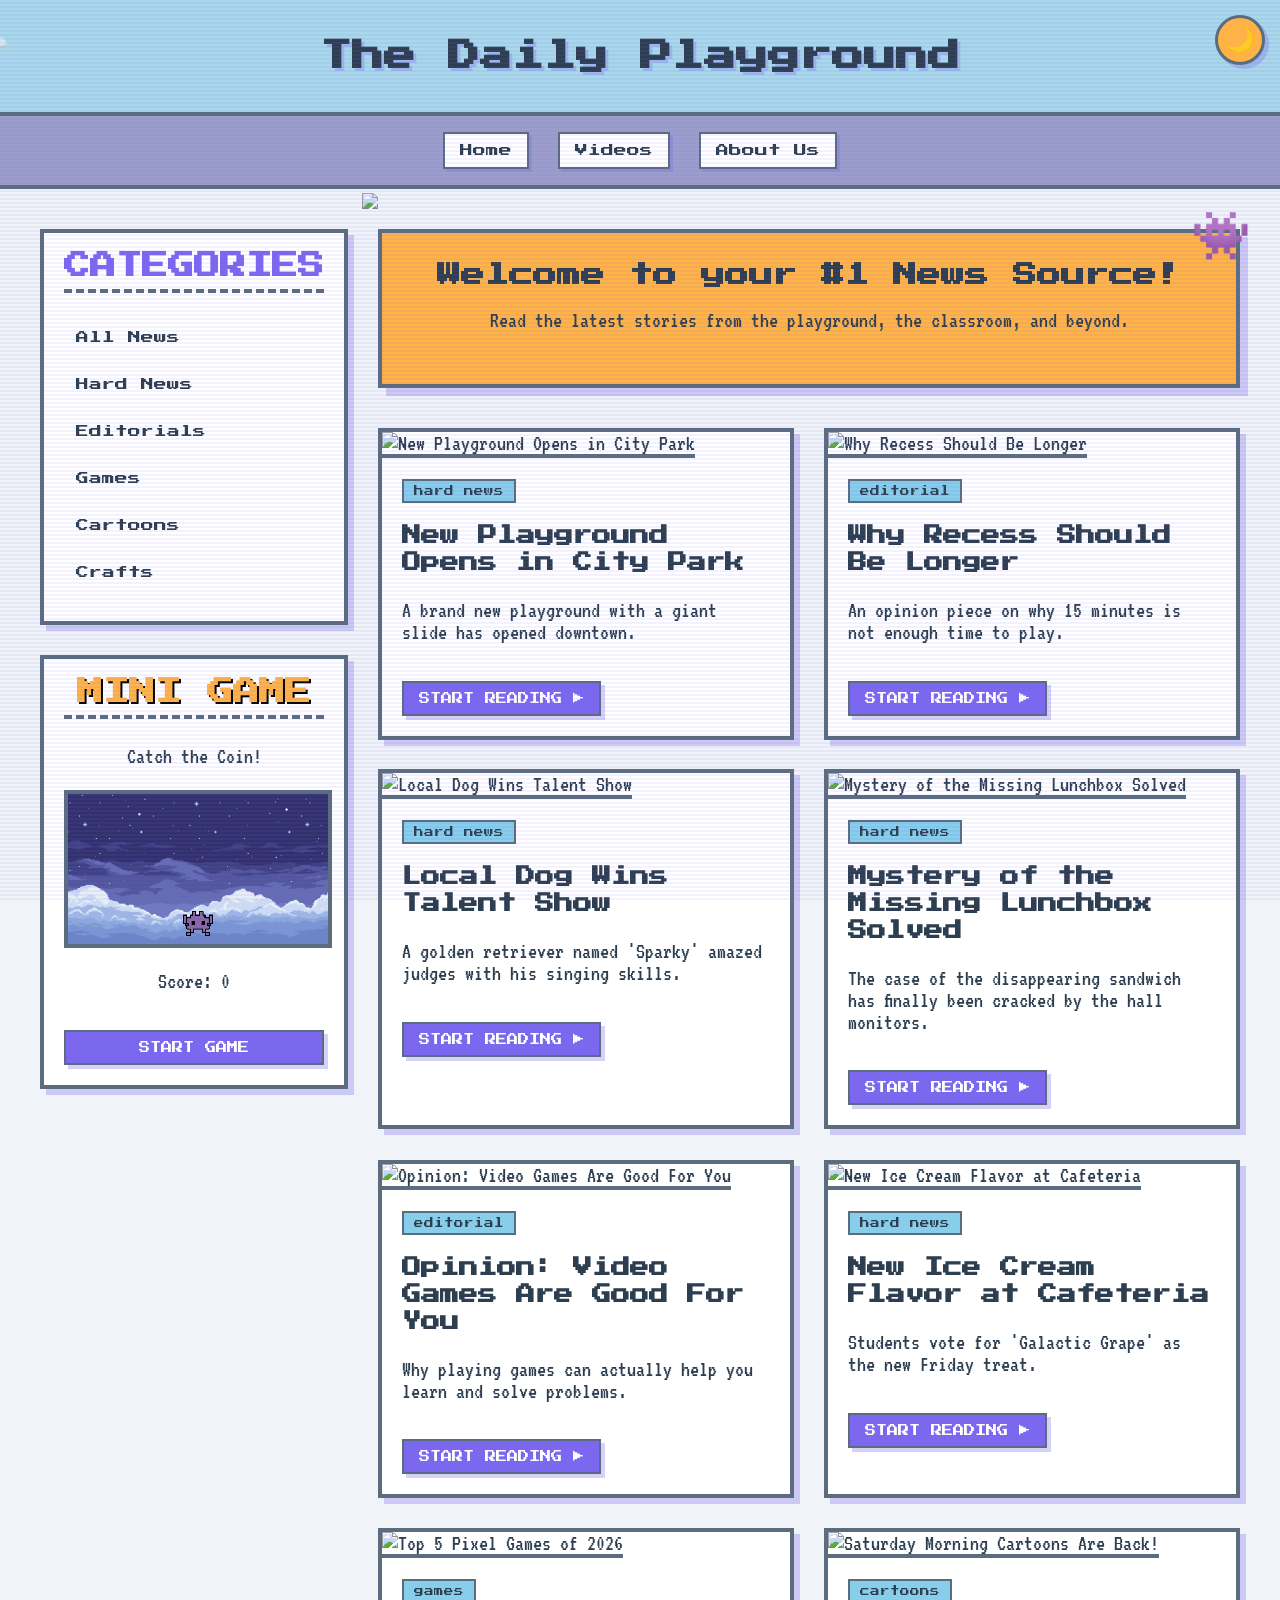
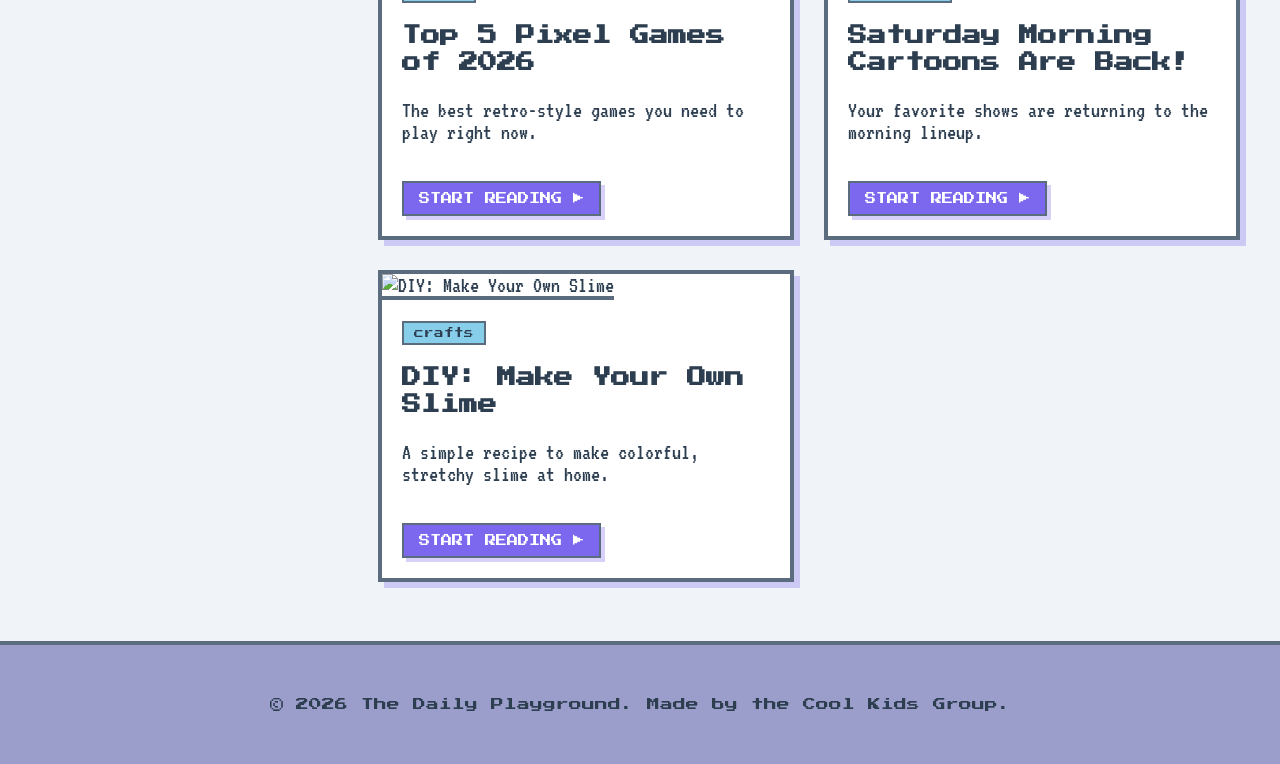
==== index.html @ b67824c5 "update" ====
<!DOCTYPE html>
<html lang="en">
<head>
    <meta charset="UTF-8">
    <meta name="viewport" content="width=device-width, initial-scale=1.0">
    <title>The Daily Playground - Kids News</title>
    <link rel="stylesheet" href="style.css">
    <link href="https://fonts.googleapis.com/css2?family=Press+Start+2P&family=VT323&display=swap" rel="stylesheet">
</head>
<body>
    <!-- Dark Mode Toggle Button -->
    <button id="theme-toggle" class="theme-toggle" aria-label="Toggle dark mode" title="Switch between light and dark mode">🌙</button>
    
    <header>
        <h1>The Daily Playground</h1>
    </header>
    <nav aria-label="Main navigation">
        <button class="menu-toggle" aria-label="Toggle menu" aria-expanded="false">☰</button>
        <div class="nav-links">
            <a href="index.html" aria-current="page">Home</a>
            <a href="videos.html">Videos</a>
            <a href="about.html">About Us</a>
        </div>
    </nav>

    <main class="main-layout">
        <aside class="sidebar">
            <div class="sidebar-card">
                <h3>CATEGORIES</h3>
                <ul class="category-list">
                    <li><a href="#" onclick="filterArticles('all')">All News</a></li>
                    <li><a href="#" onclick="filterArticles('hard-news')">Hard News</a></li>
                    <li><a href="#" onclick="filterArticles('editorial')">Editorials</a></li>
                    <li><a href="#" onclick="filterArticles('games')">Games</a></li>
                    <li><a href="#" onclick="filterArticles('cartoons')">Cartoons</a></li>
                    <li><a href="#" onclick="filterArticles('crafts')">Crafts</a></li>
                </ul>
            </div>

            <div class="sidebar-card mini-game-container">
                <h3>MINI GAME</h3>
                <p>Catch the Coin!</p>
                <div id="game-area">
                    <img id="player" src="alien.png" alt="Alien Player">
                    <div id="coin">🪙</div>
                </div>
                <p>Score: <span id="game-score">0</span></p>
                <button id="start-game-btn" class="read-more" style="width: 100%;">START GAME</button>
            </div>
        </aside>

        <div class="content-area">
            <section class="hero">
                <img src="https://api.dicebear.com/9.x/pixel-art/svg?seed=Robot" class="floating-asset" style="top: -40px; left: -20px; width: 80px; animation: bounce 2s infinite;">
                <h2>Welcome to your #1 News Source!</h2>
                <p>Read the latest stories from the playground, the classroom, and beyond.</p>
            </section>

            <section id="articles-container" class="articles-grid">
                <!-- Articles will be loaded here by JavaScript -->
                <p>Loading news...</p>
            </section>
        </div>
    </main>

    <footer>
        <p>&copy; 2026 The Daily Playground. Made by the Cool Kids Group.</p>
    </footer>

    <img src="https://media.giphy.com/media/v1.Y2lkPTc5MGI3NjExYjI0aGk2emF4eDNkMG84c2k1NnpyYTQxM3NreGJ4MzNoa3pwMHlraiZlcD12MV9zdGlja2Vyc19zZWFyY2gmY3Q9cw/bjE9JbNSckM0w/giphy.gif" class="nyan-cat" alt="Nyan Cat">
    <div class="scanlines"></div>
    <script src="script.js"></script>
</body>
</html>
---- style.css ----
:root {
  /* Light Mode - Soft and Pleasant Colors */
  --primary-color: #7B68EE; /* Soft Purple */
  --secondary-color: #87CEEB; /* Sky Blue */
  --accent-color: #FFB347; /* Soft Orange */
  --bg-color: #F0F4F8; /* Light Blue-Gray */
  --card-bg: #FFFFFF;
  --text-color: #2C3E50;
  --border-color: #5A6C7D;
  --header-bg: #A8D8EA; /* Soft Aqua */
  --nav-bg: #9B9ECA; /* Soft Lavender */
  --shadow-color: rgba(123, 104, 238, 0.3);
  --hover-shadow: rgba(123, 104, 238, 0.5);
  
  --font-header: 'Press Start 2P', cursive;
  --font-body: 'VT323', monospace;
}

/* Dark Mode - Fun and Eye-Friendly */
body.dark-mode {
  --primary-color: #BB86FC; /* Soft Purple */
  --secondary-color: #03DAC6; /* Teal */
  --accent-color: #875a17; /* Warm Orange */
  --bg-color: #1E1E2E; /* Dark Purple-Blue */
  --card-bg: #2D2D44;
  --text-color: #E0E0E0;
  --border-color: #BB86FC;
  --header-bg: #2D2D44;
  --nav-bg: #3A3A52;
  --shadow-color: rgba(187, 134, 252, 0.4);
  --hover-shadow: rgba(187, 134, 252, 0.6);
}

/* Dark Mode Toggle Button */
.theme-toggle {
  position: fixed;
  top: 15px;
  right: 15px;
  z-index: 10000;
  background: var(--accent-color);
  border: 3px solid var(--border-color);
  border-radius: 50%;
  width: 50px;
  height: 50px;
  cursor: pointer;
  font-size: 1.5rem;
  display: flex;
  align-items: center;
  justify-content: center;
  box-shadow: 4px 4px 0px var(--shadow-color);
  transition: all 0.3s ease;
}

.theme-toggle:hover {
  transform: scale(1.1) rotate(10deg);
  box-shadow: 6px 6px 0px var(--hover-shadow);
}

.theme-toggle:active {
  transform: scale(0.95);
}

body {
  font-family: var(--font-body);
  background-color: var(--bg-color);
  background-image: 
    linear-gradient(var(--bg-color), var(--bg-color)),
    url('https://www.transparenttextures.com/patterns/pixel-weave.png');
  background-blend-mode: normal;
  color: var(--text-color);
  margin: 0;
  padding: 0;
  font-size: 1.4rem;
  overflow-x: hidden;
  cursor: crosshair; /* Gaming cursor */
  transition: background-color 0.3s ease, color 0.3s ease;
}

/* Glitch Effect for Title */
@keyframes glitch {
  0% { text-shadow: 4px 4px 0px var(--shadow-color); transform: translate(0); }
  20% { text-shadow: -4px 4px 0px var(--secondary-color); transform: translate(-2px, 2px); }
  40% { text-shadow: -4px -4px 0px var(--primary-color); transform: translate(-2px, -2px); }
  60% { text-shadow: 4px 4px 0px var(--shadow-color); transform: translate(2px, 2px); }
  80% { text-shadow: 4px -4px 0px var(--accent-color); transform: translate(2px, -2px); }
  100% { text-shadow: 4px 4px 0px var(--shadow-color); transform: translate(0); }
}

header h1:hover {
  animation: glitch 0.3s cubic-bezier(.25, .46, .45, .94) both infinite;
  cursor: help;
}

header {
  background-color: var(--header-bg);
  padding: 2rem 1rem;
  text-align: center;
  border-bottom: 4px solid var(--border-color);
  position: relative;
  overflow: hidden;
  transition: background-color 0.3s ease;
}

/* Floating Clouds Animation */
header::before {
  content: "☁️";
  position: absolute;
  top: 10px;
  left: -50px;
  font-size: 3rem;
  animation: floatCloud 15s linear infinite;
  opacity: 0.8;
}

header::after {
  content: "☁️";
  position: absolute;
  top: 40px;
  left: -50px;
  font-size: 2rem;
  animation: floatCloud 20s linear infinite reverse;
  animation-delay: 5s;
  opacity: 0.6;
}

@keyframes floatCloud {
  0% { left: -50px; }
  100% { left: 110%; }
}

header h1 {
  font-family: var(--font-header);
  margin: 0;
  color: var(--text-color);
  font-size: 2rem;
  text-shadow: 3px 3px 0px var(--shadow-color);
  line-height: 1.5;
  z-index: 10;
  position: relative;
  transition: color 0.3s ease;
}

nav {
  background-color: var(--nav-bg);
  padding: 1rem;
  text-align: center;
  border-bottom: 4px solid var(--border-color);
  transition: background-color 0.3s ease;
  position: relative;
}

/* Mobile Menu Toggle */
.menu-toggle {
  display: none;
  background: var(--primary-color);
  border: 3px solid var(--border-color);
  color: var(--card-bg);
  font-family: var(--font-header);
  font-size: 1.5rem;
  padding: 10px 15px;
  cursor: pointer;
  position: absolute;
  right: 20px;
  top: 50%;
  transform: translateY(-50%);
  box-shadow: 3px 3px 0px var(--shadow-color);
  transition: all 0.3s;
}

.menu-toggle:hover {
  background-color: var(--accent-color);
  transform: translateY(-50%) scale(1.1);
}

@media (max-width: 768px) {
  .menu-toggle {
    display: block;
  }
  
  nav {
    padding: 1rem 1rem 0.5rem;
  }
  
  .nav-links {
    display: none;
    flex-direction: column;
    gap: 10px;
    padding: 10px 0;
  }
  
  .nav-links.active {
    display: flex;
    animation: slideDown 0.3s ease-out;
  }
  
  nav a {
    width: 90%;
    margin: 5px auto;
  }
  
  @keyframes slideDown {
    from {
      opacity: 0;
      transform: translateY(-20px);
    }
    to {
      opacity: 1;
      transform: translateY(0);
    }
  }
}

nav a {
  font-family: var(--font-header);
  color: var(--text-color);
  text-decoration: none;
  margin: 0 10px;
  font-size: 0.8rem;
  padding: 10px 15px;
  display: inline-block;
  background-color: var(--card-bg);
  border: 2px solid var(--border-color);
  box-shadow: 3px 3px 0px var(--shadow-color);
  transition: transform 0.2s, background-color 0.3s, box-shadow 0.2s;
}

nav a:hover {
  background-color: var(--accent-color);
  color: var(--text-color);
  transform: translateY(-2px);
  box-shadow: 5px 5px 0px var(--hover-shadow);
}

nav a:active {
  transform: translateY(2px);
  box-shadow: 1px 1px 0px var(--shadow-color);
}

main {
  max-width: 1200px;
  margin: 40px auto;
  padding: 0 20px;
}

.main-layout {
  display: flex;
  gap: 30px;
}

.sidebar {
  flex: 0 0 200px;
  height: fit-content;
  position: sticky;
  top: 20px;
}

.sidebar-card {
  background: var(--card-bg);
  border: 4px solid var(--border-color);
  box-shadow: 6px 6px 0px var(--shadow-color);
  padding: 20px;
  margin-bottom: 30px;
  transition: background-color 0.3s ease, box-shadow 0.3s ease;
}

.sidebar h3 {
  font-family: var(--font-header);
  color: var(--primary-color);
  margin-top: 0;
  text-align: center;
  border-bottom: 4px dashed var(--border-color);
  padding-bottom: 10px;
  transition: color 0.3s ease;
}

.category-list {
  list-style: none;
  padding: 0;
  margin: 0;
}

.category-list li {
  margin-bottom: 10px;
}

.category-list a {
  display: block;
  font-family: var(--font-header);
  font-size: 0.8rem;
  color: var(--text-color);
  text-decoration: none;
  padding: 10px;
  border: 2px solid transparent;
  transition: all 0.3s;
}

.category-list a:hover {
  background-color: var(--accent-color);
  border: 2px solid var(--border-color);
  transform: translateX(5px);
  box-shadow: 3px 3px 0px var(--shadow-color);
}

.content-area {
  flex: 1;
}

@media (max-width: 768px) {
  .main-layout {
    flex-direction: column;
  }
  
  .sidebar {
    position: static;
    width: auto;
  }
}

.hero {
  background-color: var(--accent-color);
  padding: 30px;
  margin-bottom: 40px;
  text-align: center;
  border: 4px solid var(--border-color);
  box-shadow: 8px 8px 0px var(--shadow-color);
  position: relative;
  transition: background-color 0.3s ease, box-shadow 0.3s ease;
}

.hero::after {
  content: "👾";
  position: absolute;
  top: -25px;
  right: -15px;
  font-size: 3rem;
  animation: bounce 1s infinite alternate;
}

@keyframes bounce {
  from { transform: translateY(0); }
  to { transform: translateY(-10px); }
}

.hero h2 {
  font-family: var(--font-header);
  color: var(--text-color);
  font-size: 1.5rem;
  margin-top: 0;
  transition: color 0.3s ease;
}

.articles-grid {
  display: grid;
  grid-template-columns: repeat(auto-fit, minmax(300px, 1fr));
  gap: 30px;
}

.article-card {
  background: var(--card-bg);
  border: 4px solid var(--border-color);
  box-shadow: 6px 6px 0px var(--shadow-color);
  transition: transform 0.2s, box-shadow 0.2s, background-color 0.3s;
  position: relative;
}

.article-card:hover {
  transform: translate(-3px, -3px);
  box-shadow: 9px 9px 0px var(--hover-shadow);
}

.article-card img {
  width: 100%;
  height: 200px;
  object-fit: cover;
  border-bottom: 4px solid var(--border-color);
  image-rendering: pixelated; /* Tries to give a pixel look */
}

.article-content {
  padding: 20px;
}

.category-tag {
  background-color: var(--secondary-color);
  padding: 5px 10px;
  font-family: var(--font-header);
  font-size: 0.6rem;
  color: var(--text-color);
  border: 2px solid var(--border-color);
  display: inline-block;
  margin-bottom: 10px;
  transition: background-color 0.3s ease, color 0.3s ease;
}

.article-title {
  font-family: var(--font-header);
  margin: 10px 0;
  font-size: 1.2rem;
  color: var(--text-color);
  line-height: 1.4;
  transition: color 0.3s ease;
}

.read-more {
  display: inline-block;
  margin-top: 15px;
  background-color: var(--primary-color);
  color: var(--card-bg);
  text-decoration: none;
  font-family: var(--font-header);
  font-size: 0.7rem;
  padding: 10px 15px;
  border: 2px solid var(--border-color);
  box-shadow: 4px 4px 0px var(--shadow-color);
  transition: all 0.3s;
}

.read-more:hover {
  background-color: var(--accent-color);
  color: var(--text-color);
  transform: scale(1.05);
  box-shadow: 6px 6px 0px var(--hover-shadow);
}

/* Pop In Animation for Cards */
@keyframes popIn {
  0% { opacity: 0; transform: scale(0.5) translateY(50px); }
  70% { transform: scale(1.1) translateY(-10px); }
  100% { opacity: 1; transform: scale(1) translateY(0); }
}

/* Single Article Page */
.article-detail {
  background: var(--card-bg);
  padding: 40px;
  border: 4px solid var(--border-color);
  box-shadow: 10px 10px 0px var(--shadow-color);
  position: relative;
  transition: background-color 0.3s ease, box-shadow 0.3s ease;
}

.article-detail h1 {
  font-family: var(--font-header);
  font-size: 2rem;
  margin-top: 0;
}

.article-detail img {
  width: 100%;
  max-height: 400px;
  object-fit: cover;
  border: 4px solid var(--border-color);
  margin: 20px 0;
}

.article-meta {
  font-family: var(--font-body);
  font-size: 1.2rem;
  color: var(--text-color);
  opacity: 0.7;
  border-bottom: 4px dashed var(--accent-color);
  padding-bottom: 15px;
  margin-bottom: 20px;
  transition: color 0.3s ease;
}

footer {
  text-align: center;
  padding: 40px;
  background-color: var(--nav-bg);
  color: var(--text-color);
  font-family: var(--font-header);
  font-size: 0.8rem;
  margin-top: 60px;
  border-top: 4px solid var(--border-color);
  transition: background-color 0.3s ease, color 0.3s ease;
}

/* Video Section */
.video-container {
  position: relative;
  padding-bottom: 56.25%; /* 16:9 */
  height: 0;
  overflow: hidden;
  border: 4px solid var(--border-color);
  box-shadow: 8px 8px 0px var(--shadow-color);
  background: #000;
  margin-bottom: 20px;
  transition: box-shadow 0.3s ease;
}

.video-container iframe {
  position: absolute;
  top: 0;
  left: 0;
  width: 100%;
  height: 100%;
  border: 0;
}

/* Fun decorative classes */
.pixel-star {
  display: inline-block;
  color: var(--accent-color);
  text-shadow: 2px 2px 0px black;
}

/* CRT Scanline Effect */
.scanlines {
  position: fixed;
  top: 0;
  left: 0;
  width: 100vw;
  height: 100vh;
  background: linear-gradient(
    to bottom,
    rgba(255,255,255,0),
    rgba(255,255,255,0) 50%,
    var(--shadow-color) 50%,
    var(--shadow-color)
  );
  background-size: 100% 4px;
  pointer-events: none;
  z-index: 9999;
  animation: scrollScanlines 10s linear infinite;
  opacity: 0.3;
}

@keyframes scrollScanlines {
  0% { background-position: 0 0; }
  100% { background-position: 0 100%; }
}

/* Team Grid */
.team-grid {
  display: grid;
  grid-template-columns: repeat(auto-fit, minmax(150px, 1fr));
  gap: 20px;
  margin: 30px 0;
}

.team-member {
  text-align: center;
  background: rgba(0,0,0,0.05);
  padding: 15px;
  border: 2px dashed var(--border-color);
  border-radius: 10px;
  transition: transform 0.2s;
}

.team-member:hover {
  transform: scale(1.1) rotate(2deg);
  background: var(--accent-color);
}

.team-member img {
  width: 80px;
  height: 80px;
  border-radius: 50%;
  border: 4px solid var(--border-color);
  background: white;
}

/* Floating Assets */
.floating-asset {
  position: absolute;
  pointer-events: none;
  z-index: 5;
}

.nyan-cat {
  position: fixed;
  bottom: 20px;
  left: -100px;
  width: 100px;
  animation: nyanRun 15s linear infinite;
  z-index: 100;
}

@keyframes nyanRun {
  0% { left: -100px; }
  100% { left: 110vw; }
}

/* Mini Game Styles */
.mini-game-container {
  text-align: center;
}

.mini-game-container h3 {
  font-family: var(--font-header);
  color: var(--accent-color);
  text-shadow: 2px 2px 0 black;
}

#game-area {
  width: 100%;
  height: 150px;
  background-image: url('nature-true.jpg');
  background-size: cover;
  background-position: center;
  border: 4px solid var(--border-color);
  position: relative;
  overflow: hidden;
  margin-bottom: 10px;
  cursor: none; /* Hide default cursor inside game */
}

#player {
  position: absolute;
  bottom: 0;
  left: 50%;
  width: 40px;
  height: 40px;
  transform: translateX(-50%);
  transition: left 0.1s linear;
  image-rendering: pixelated;
}

#coin {
  position: absolute;
  top: -30px;
  left: 50%;
  font-size: 20px;
}

@keyframes coinFall {
  0% { top: -30px; }
  100% { top: 150px; }
}

/* Scroll Reveal Animation */
.scroll-reveal {
  opacity: 0;
  transform: translateY(30px);
  transition: opacity 0.6s ease-out, transform 0.6s ease-out;
}

.scroll-reveal.revealed {
  opacity: 1;
  transform: translateY(0);
}

/* Shake animation for interactive elements */
@keyframes shake {
  0%, 100% { transform: rotate(0deg); }
  25% { transform: rotate(-5deg); }
  75% { transform: rotate(5deg); }
}

.shake-on-hover:hover {
  animation: shake 0.5s ease-in-out;
}

/* Pulse animation for important buttons */
@keyframes pulse {
  0%, 100% { transform: scale(1); }
  50% { transform: scale(1.05); }
}

.pulse-animation {
  animation: pulse 2s ease-in-out infinite;
}

/* Rainbow text effect for special elements */
@keyframes rainbow {
  0% { color: var(--primary-color); }
  25% { color: var(--secondary-color); }
  50% { color: var(--accent-color); }
  75% { color: var(--primary-color); }
  100% { color: var(--secondary-color); }
}

.rainbow-text:hover {
  animation: rainbow 3s linear infinite;
}

/* Smooth scroll behavior */
html {
  scroll-behavior: smooth;
}

/* Loading spinner for articles */
@keyframes spin {
  0% { transform: rotate(0deg); }
  100% { transform: rotate(360deg); }
}

.loading-spinner {
  display: inline-block;
  width: 40px;
  height: 40px;
  border: 4px solid var(--shadow-color);
  border-top: 4px solid var(--primary-color);
  border-radius: 50%;
  animation: spin 1s linear infinite;
  margin: 20px auto;
}
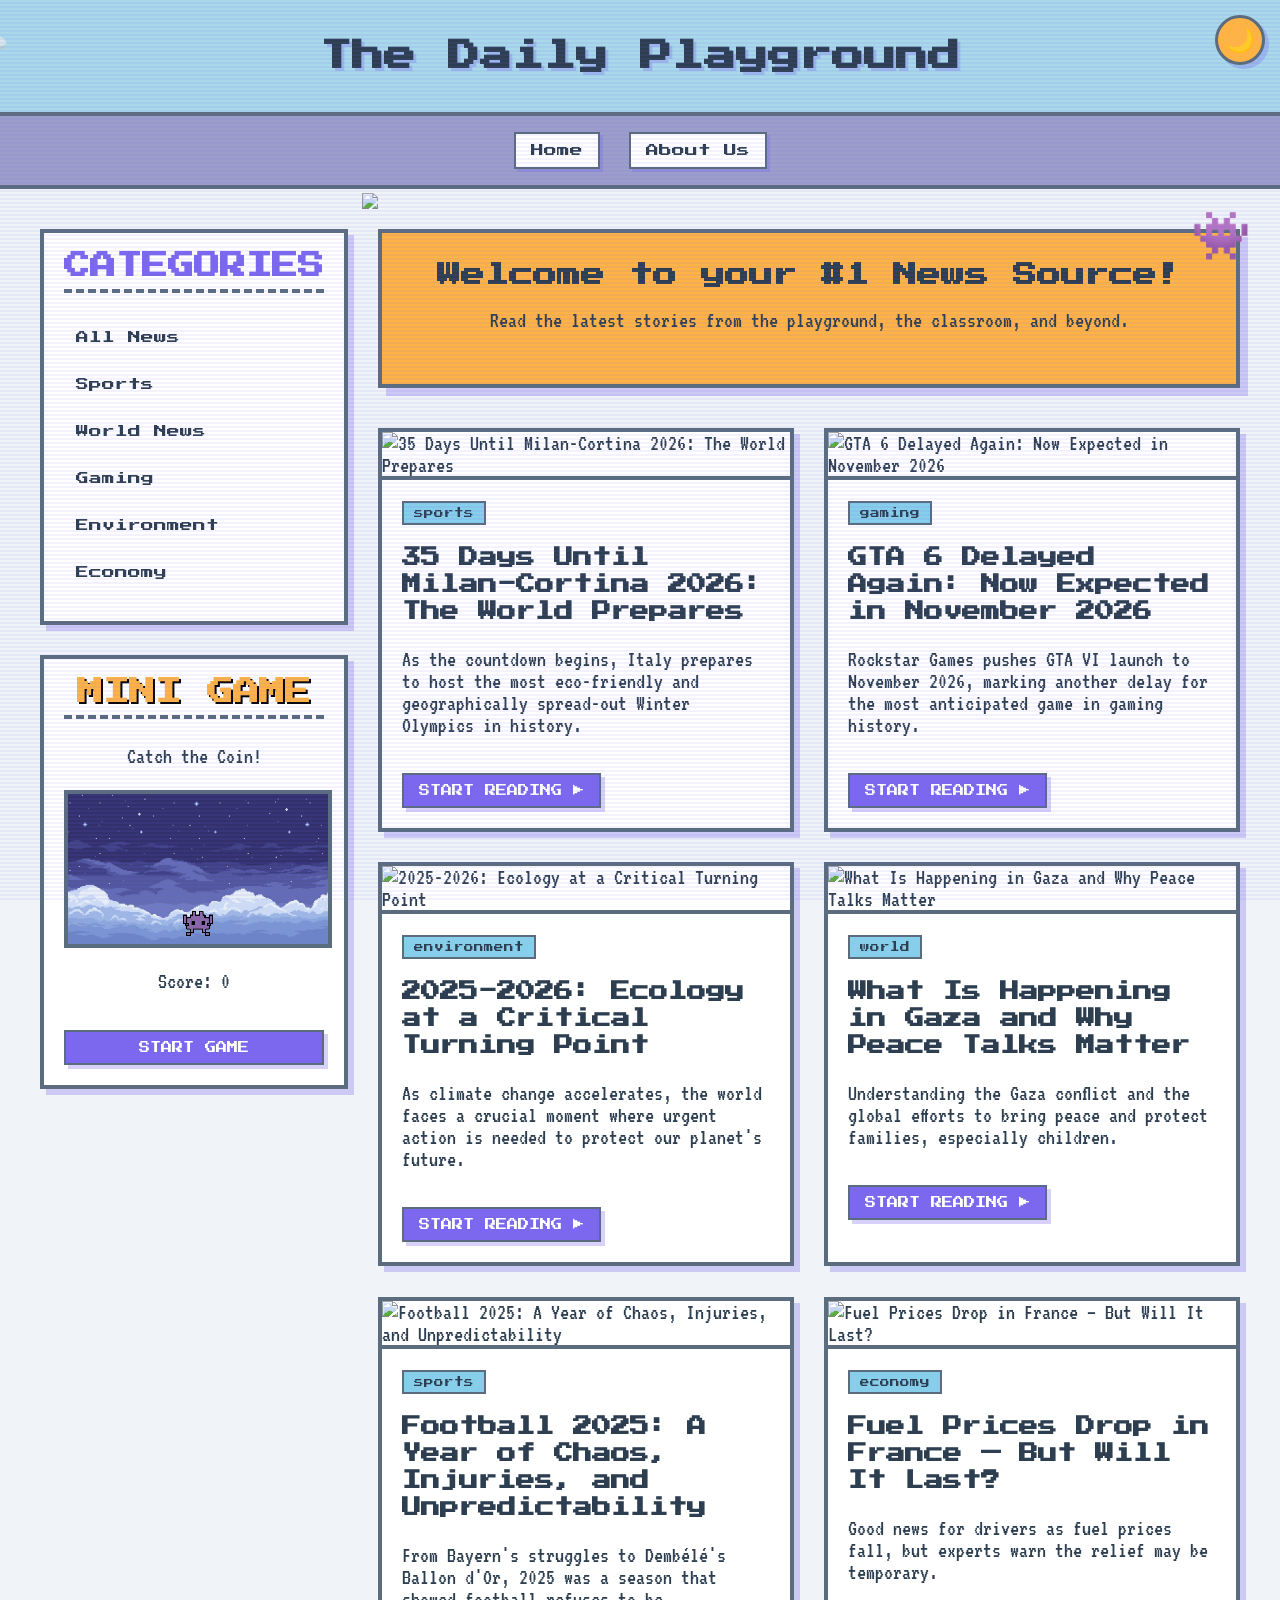
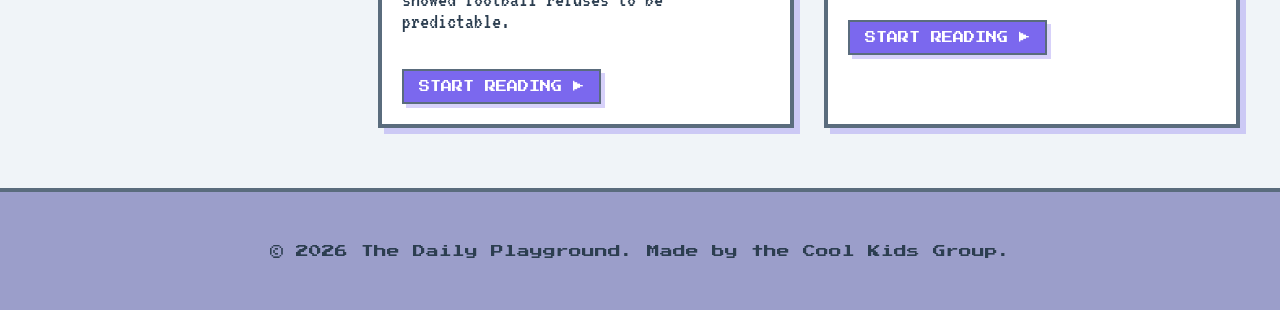
==== commit a9abc9eb: "update" ====
--- a/index.html
+++ b/index.html
@@ -18,7 +18,6 @@
         <button class="menu-toggle" aria-label="Toggle menu" aria-expanded="false">☰</button>
         <div class="nav-links">
             <a href="index.html" aria-current="page">Home</a>
-            <a href="videos.html">Videos</a>
             <a href="about.html">About Us</a>
         </div>
     </nav>
@@ -29,11 +28,11 @@
                 <h3>CATEGORIES</h3>
                 <ul class="category-list">
                     <li><a href="#" onclick="filterArticles('all')">All News</a></li>
-                    <li><a href="#" onclick="filterArticles('hard-news')">Hard News</a></li>
-                    <li><a href="#" onclick="filterArticles('editorial')">Editorials</a></li>
-                    <li><a href="#" onclick="filterArticles('games')">Games</a></li>
-                    <li><a href="#" onclick="filterArticles('cartoons')">Cartoons</a></li>
-                    <li><a href="#" onclick="filterArticles('crafts')">Crafts</a></li>
+                    <li><a href="#" onclick="filterArticles('sports')">Sports</a></li>
+                    <li><a href="#" onclick="filterArticles('world')">World News</a></li>
+                    <li><a href="#" onclick="filterArticles('gaming')">Gaming</a></li>
+                    <li><a href="#" onclick="filterArticles('environment')">Environment</a></li>
+                    <li><a href="#" onclick="filterArticles('economy')">Economy</a></li>
                 </ul>
             </div>
 
--- a/style.css
+++ b/style.css
@@ -439,10 +439,84 @@
   transition: background-color 0.3s ease, box-shadow 0.3s ease;
 }
 
+/* Article with Video Layout */
+.article-with-video {
+  display: grid;
+  grid-template-columns: 1fr 1fr;
+  gap: 30px;
+  align-items: start;
+}
+
+.article-content-section {
+  flex: 1;
+}
+
+.article-video-section {
+  flex: 0 0 auto;
+  display: flex;
+  justify-content: center;
+  align-items: start;
+}
+
+/* Portrait Video (Phone format) */
+.video-container.portrait {
+  position: relative;
+  width: 100%;
+  max-width: none;
+  min-height: 400px;
+  aspect-ratio: 9 / 16;
+  border: 4px solid var(--border-color);
+  box-shadow: 8px 8px 0px var(--shadow-color);
+  background: #000;
+  transition: box-shadow 0.3s ease;
+}
+
+.video-container.portrait iframe {
+  position: absolute;
+  top: 0;
+  left: 0;
+  width: 100%;
+  height: 100%;
+  border: 0;
+}
+
+/* Landscape Video (Computer format) */
+.video-container.landscape {
+  position: relative;
+  width: 100%;
+  aspect-ratio: 16 / 9;
+  border: 4px solid var(--border-color);
+  box-shadow: 8px 8px 0px var(--shadow-color);
+  background: #000;
+  transition: box-shadow 0.3s ease;
+}
+
+.video-container.landscape iframe {
+  position: absolute;
+  top: 0;
+  left: 0;
+  width: 100%;
+  height: 100%;
+  border: 0;
+}
+
+/* Responsive: Stack on mobile */
+@media (max-width: 968px) {
+  .article-with-video {
+    grid-template-columns: 1fr;
+    gap: 20px;
+  }
+  
+  .video-container.portrait {
+    max-width: 100%;
+  }
+}
+
 .article-detail h1 {
   font-family: var(--font-header);
   font-size: 2rem;
   margin-top: 0;
+  grid-column: 1 / -1;
 }
 
 .article-detail img {
@@ -462,6 +536,7 @@
   padding-bottom: 15px;
   margin-bottom: 20px;
   transition: color 0.3s ease;
+  grid-column: 1 / -1;
 }
 
 footer {
